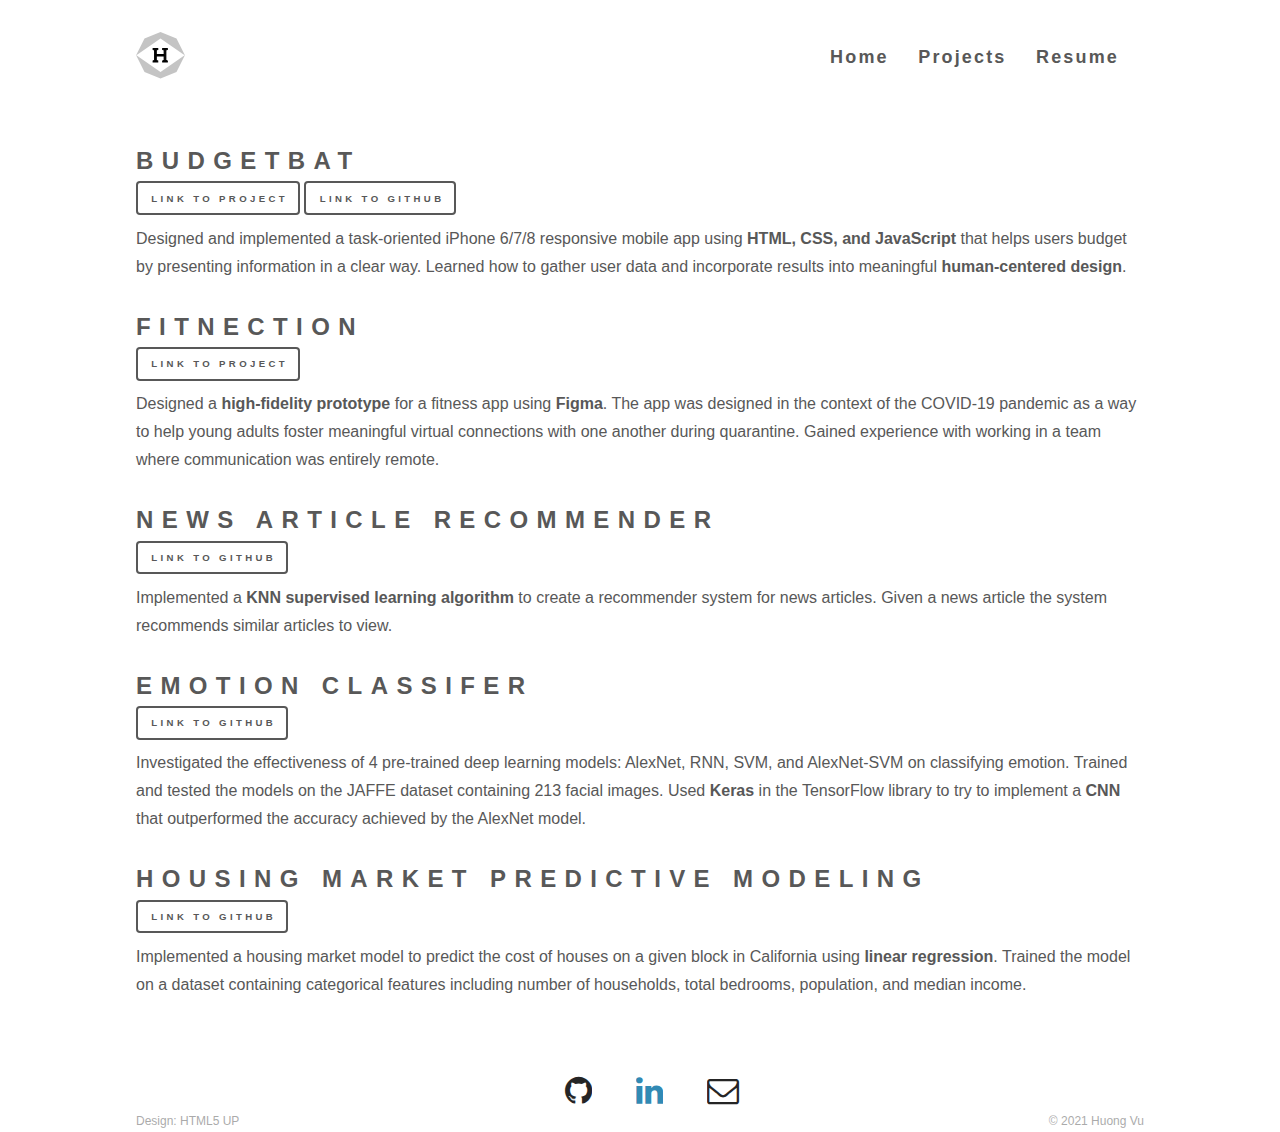
==== projects.html @ b479a1d3 "add files via upload" ====
<!DOCTYPE HTML>
<!--
	Phantom by HTML5 UP
	html5up.net | @ajlkn
	Free for personal and commercial use under the CCA 3.0 license (html5up.net/license)
-->
<html>

<head>
    <title>Huong Vu's Portfolio</title>
    <meta charset="utf-8" />
    <meta name="viewport" content="width=device-width, initial-scale=1, user-scalable=no" />
    <link rel="stylesheet" href="assets/css/main.css" />
    <link rel="icon" type="image/svg" href="images/logo.svg" size="64x64" />
    <link rel="stylesheet" href="https://fonts.googleapis.com/css?family=Share">
    <link rel="stylesheet" href="font-awesome/css/font-awesome.min.css">
    <noscript>
        <link rel="stylesheet" href="assets/css/noscript.css" />
    </noscript>
</head>

<body class="is-preload">
    <!-- Wrapper -->
    <div id="wrapper">

        <!-- Header -->
        <header id="header">
            <div class="inner">

                <!-- Navigation Bar -->
                <div class="nav-bar">
                    <img class=logo src="images/logo.svg">
                    <div class="nav-bar-links">
                        <a href="index.html">Home</a>
                        <a href="projects.html">Projects</a>
                        <a href="resume.html">Resume</a>
                    </div>
                </div>
            </div>
        </header>

        <!-- Main -->
        <div id="main">
            <div class="inner">

                <!-- Projects -->
                <div id="budgetbat">
                    <h2>BudgetBat</h2>
                    <a href="https://a8-budgetnauts.herokuapp.com/" target="_blank">
                        <button class="button small">Link to Project</button>
                    </a>
                    <a href="https://github.com/qhvu/BudgetNauts8" target="_blank">
                        <button class="button small">Link to GitHub</button>
                    </a>
                    <p>Designed and implemented a task-oriented iPhone 6/7/8 responsive mobile app using <b>HTML, CSS,
                            and JavaScript</b> that helps users budget by presenting information in a clear way. Learned
                        how to gather user data and incorporate results into meaningful <b>human-centered design</b>.
                    </p>
                    <br>
                </div>
                <div id="fitnection">
                    <h2>FitNection</h2>
                    <a href="https://www.figma.com/proto/mXkTGSesvniYfj0L28VXwa/Fitnection-App?node-id=222%3A1060&scaling=scale-down"
                        target="_blank">
                        <button class="button small">Link to Project</button>
                    </a>
                    <p>Designed a <b>high-fidelity prototype</b> for a fitness app using <b>Figma</b>. The app was
                        designed in the context of the COVID-19 pandemic as a way to help young adults foster meaningful
                        virtual connections with one another during quarantine. Gained experience with working in a team
                        where communication was entirely remote.</p>
                    <br>
                </div>
                <div id="newsarticle">
                    <h2>News Article Recommender</h2>
                    <a href="https://github.com/qhvu/articleRecommender">
                        <button class="button small">Link to GitHub</button>
                    </a>
                    <p>Implemented a <b>KNN supervised learning algorithm</b> to create a recommender system for news
                        articles. Given a news article the system recommends similar articles to view.</p>
                    <br>
                </div>
                <div id="emotion">
                    <h2>Emotion Classifer</h2>
                    <a href="https://github.com/zainbaq/COGS118B_FinalProject" target="_blank">
                        <button class="button small">Link to GitHub</button>
                    </a>
                    <p>Investigated the effectiveness of 4 pre-trained deep learning models: AlexNet, RNN, SVM, and
                        AlexNet-SVM on classifying emotion. Trained and tested the models on the JAFFE dataset
                        containing 213 facial images. Used <b>Keras</b> in the TensorFlow library to try to implement a
                        <b>CNN</b> that outperformed the accuracy achieved by the AlexNet model.
                    </p>
                    <br>
                </div>
                <div id="housing">
                    <h2>Housing Market Predictive Modeling</h2>
                    <a href="https://github.com/qhvu/housingMarket" target="_blank">
                        <button class="button small">Link to GitHub</button>
                    </a>
                    <p>Implemented a housing market model to predict the cost of houses on a given block in California
                        using <b>linear regression</b>. Trained the model on a dataset containing categorical features
                        including number of households, total bedrooms, population, and median income.</p>
                    <br>
                </div>

                <!-- Footer -->
                <div class="icon-container">
                    <ul>
                        <a href="https://github.com/qhvu" target="_blank">
                            <li class="social"><i class="fa fa-github fa-2x"></i></li>
                        </a>
                        <a href="https://www.linkedin.com/in/huong-qh-vu/" target="_blank">
                            <li class="social"><i class="fa fa-linkedin fa-2x"></i></li>
                        </a>
                        <a href="mailto:hqvu97@gmail.com?subject=Get%20In%20Touch" class="social_link">
                            <li class="social"><i class="fa fa-envelope-o fa-2x"></i></li>
                        </a>
                    </ul>
                </div>

                <!-- Copyright -->
                <div class="copyright">
                    <li class="copyright_content">
                        Design: <a href="http://html5up.net">HTML5 UP</a>
                    </li>
                    <li class="copyright_content" style="float: right;">
                        © 2021 Huong Vu
                    </li>
                </div>
            </div>
        </div>
    </div>

    <!-- Scripts -->
    <script src="assets/js/jquery.min.js"></script>
    <script src="assets/js/browser.min.js"></script>
    <script src="assets/js/breakpoints.min.js"></script>
    <script src="assets/js/util.js"></script>
    <script src="assets/js/main.js"></script>
</body>

</html>
---- assets/css/main.css ----
@import url(fontawesome-all.min.css);
@import url("https://fonts.googleapis.com/css?family=Source+Sans+Pro:300,700,900");

/*
	Phantom by HTML5 UP
	html5up.net | @ajlkn
	Free for personal and commercial use under the CCA 3.0 license (html5up.net/license)
*/

html, body, div, span, applet, object,
iframe, h1, h2, h3, h4, h5, h6, p, blockquote,
pre, a, abbr, acronym, address, big, cite,
code, del, dfn, em, img, ins, kbd, q, s, samp,
small, strike, strong, sub, sup, tt, var, b,
u, i, center, dl, dt, dd, ol, ul, li, fieldset,
form, label, legend, table, caption, tbody,
tfoot, thead, tr, th, td, article, aside,
canvas, details, embed, figure, figcaption,
footer, header, nav-bar, hgroup, menu, nav, output, ruby,
section, summary, time, mark, audio, video {
	margin: 0;
	padding: 0;
	border: 0;
	font-size: 100%;
	font: inherit;
	vertical-align: baseline;}

article, aside, details, figcaption, figure,
footer, header, hgroup, menu, nav-bar, section {
	display: block;}

body {
	line-height: 1;
}

ol, ul {
	list-style: none;
}


body {
	-webkit-text-size-adjust: none;
}

mark {
	background-color: transparent;
	color: inherit;
}

input::-moz-focus-inner {
	border: 0;
	padding: 0;
}

input, select, textarea {
	-moz-appearance: none;
	-webkit-appearance: none;
	-ms-appearance: none;
	appearance: none;
}

/* Basic */

	@-ms-viewport {
		width: device-width;
	}

	body {
		-ms-overflow-style: scrollbar;
	}

	@media screen and (max-width: 480px) {

		html, body {
			min-width: 320px;
		}

	}

	html {
		box-sizing: border-box;

	}

	*, *:before, *:after {
		box-sizing: inherit;
	}

	body {
		background:#FFFFFF;
	}

		body.is-preload *, body.is-preload *:before, body.is-preload *:after {
			-moz-animation: none !important;
			-webkit-animation: none !important;
			-ms-animation: none !important;
			animation: none !important;
			-moz-transition: none !important;
			-webkit-transition: none !important;
			-ms-transition: none !important;
			transition: none !important;
		}

/* Type */

	body, input, select, textarea {
		color: #585858;
		font-family: "Source Sans Pro", Helvetica, sans-serif;
		font-size: 16pt;
		font-weight: 300;
		line-height: 1.75;
	}

		@media screen and (max-width: 1680px) {

			body, input, select, textarea {
				font-size: 14pt;
			}

		}

		@media screen and (max-width: 1280px) {

			body, input, select, textarea {
				font-size: 12pt;
			}

		}

	a {
		-moz-transition: border-bottom-color 0.2s ease, color 0.2s ease;
		-webkit-transition: border-bottom-color 0.2s ease, color 0.2s ease;
		-ms-transition: border-bottom-color 0.2s ease, color 0.2s ease;
		transition: border-bottom-color 0.2s ease, color 0.2s ease;
		text-decoration: none;
		color: #585858;
	}

		a:hover {
			border-bottom-color: transparent;
			color: #B2E6B8!important;
		}

	strong, b {
		font-weight: 600;
	}

	em, i {
		font-style: italic;
	}

	p {
		margin: 0 0 0 0;
	}

	h1 {
		line-height: 1.3;
		margin: 0 0 2em 0;
		letter-spacing: .2em;
		font-size: 1em;
		font-weight: lighter;
		opacity: 0.75;
	}

		h1 a {
			color: inherit;
		}

		@media screen and (max-width: 736px) {

			h1 {
				font-size: 2em;
				margin: 0 0 1em 0;
			}

		}

		@media screen and (max-width: 360px) {

			h1 {
				font-size: 1.75em;
			}

		}

	h2, h3, h5, h6 {
		font-weight: 900;
		line-height: 1.5;
		margin: 0 0 0 0;
		text-transform: uppercase;
	}

		h2 a, h3 a, h4 a, h5 a, h6 a {
			color: inherit;
		}

	h2 {
		font-size: 1.5em;
		letter-spacing: 0.35em;
	}

	h3 {
		font-size: 2em;
		letter-spacing: 0.135em;
		word-spacing: .2em;
	}

	h4 {
		line-height: 1.3;
		margin: 0 0 2em 0;
		letter-spacing: .2em;
		font-size: 1em;
		font-weight: 300;
		font-size: 1em;
	}

	h5 {
		font-size: 0.8em;
	}

	h6 {
		font-size: 0.8em;
	}

	@media screen and (max-width: 980px) {

		h1 br, h2 br, h3 br, h4 br, h5 br, h6 br {
			display: none;
		}

	}

	@media screen and (max-width: 736px) {

		h2 {
			font-size: 1em;
		}

		h3 {
			font-size: 0.8em;
		}

	}

	pre {
		-webkit-overflow-scrolling: touch;
		font-family: "Courier New", monospace;
		font-size: 0.9em;
		margin: 0 0 2em 0;
	}

		pre code {
			display: block;
			line-height: 1.75;
			padding: 1em 1.5em;
			overflow-x: auto;
		}

	hr {
		border: 0;
		border-bottom: solid 1px #c9c9c9;
		margin: 2em 0;
	}

		hr.major {
			margin: 3em 0;
		}

/* Resume */
	.resume{
		display: flex;
		justify-content: center;
	}

/* Icons */
	.social{
		display: inline;
		padding: 0 .5em 0 2em;
	}

	.social-icons{
		margin: 7em 0 0 0;
	}

	.icon-container{
		display: flex;
		justify-content: center;
	}

	.fa-github{
		color: black;
		opacity: 0.85;
	}

	.fa-linkedin{
		color: #0E76A8;
		opacity: 0.85;
	}

	.fa-envelope-o{
		color: black;
		opacity: 0.85;
	}

/* Copyright */
	.copyright{
		font-size: 9pt;
		opacity: .5;
	}

	.copyright_content{
		display: inline;
	}

/* List */
	label {
		display: inline-block;
		font-size: 1em;
		font-weight: 300;
		margin: 0 .85em 0 0;
	}	

	ol {
		list-style: decimal;
		margin: 0 0 2em 0;
		padding-left: 1.25em;
	}

		ol li {
			padding-left: 0.25em;
		}

	ul {
		list-style: none;
		margin: 3em 0 0 0;
	}

		ul li {
			padding-left: 0.5em;
		}

/* Image */
	.headshot{
		float: left;
		width: 23%;
		padding: .3em 1.5em 1em 0;
	}

	.headshot img{
		display: block;
	}

	.aboutme_p{
		float: none;
	}

	.about{
		margin: 0 0 1.5em 0;
	}

/* Button */

	input[type="submit"],
	input[type="reset"],
	input[type="button"],
	button,
	.button {
		-moz-appearance: none;
		-webkit-appearance: none;
		-ms-appearance: none;
		appearance: none;
		-moz-transition: background-color 0.2s ease-in-out, color 0.2s ease-in-out, box-shadow 0.2s ease-in-out;
		-webkit-transition: background-color 0.2s ease-in-out, color 0.2s ease-in-out, box-shadow 0.2s ease-in-out;
		-ms-transition: background-color 0.2s ease-in-out, color 0.2s ease-in-out, box-shadow 0.2s ease-in-out;
		transition: background-color 0.2s ease-in-out, color 0.2s ease-in-out, box-shadow 0.2s ease-in-out;
		background-color: transparent;
		border-radius: 4px;
		border: 0;
		box-shadow: inset 0 0 0 2px #585858;
		color: #585858 !important;
		cursor: pointer;
		display: inline-block;
		font-size: 0.7em;
		font-weight: 900;
		height: 3.5em;
		letter-spacing: 0.35em;
		line-height: 3.45em;
		overflow: hidden;
		padding: 0 1.25em 0 1.6em;
		text-align: center;
		text-decoration: none;
		text-overflow: ellipsis;
		text-transform: uppercase;
		white-space: nowrap;
	}

		input[type="submit"]:hover,
		input[type="reset"]:hover,
		input[type="button"]:hover,
		button:hover,
		.button:hover {
			color: #74988C!important;
			box-shadow: inset 0 0 0 2px #74988C;
		}

		input[type="submit"]:active,
		input[type="reset"]:active,
		input[type="button"]:active,
		button:active,
		.button:active {
			background-color: rgba(242, 132, 158, 0.1);
		}

		input[type="submit"].small,
		input[type="reset"].small,
		input[type="button"].small,
		button.small,
		.button.small {
			font-size: 0.6em;
			margin-right: .75em;
			margin: 0.25em 0 1em 0;
		}


/* Filter */
*{
	-webkit-box-sizing: border-box;
	-moz-box-sizing: border-box;
	box-sizing: border-box;
  }
  
  body, button{
	font-family: 'Helvetica Neue', arial, sans-serif;
  }
  
  .controls{
	margin: 3.75em 0 .55em 0;
	padding: 1.25em 0 0 1em;
	background: #C6C6C6;
	color:#585858 ;
  }

  .filter_label{
	  margin: 1em 0 0 0;
  }

  .filter{
	  margin-right: 1em;
  }

  #reset{
	  margin-right: 1em;
  }
  
  button.active{
	background: #A9CEC1;
  }
  
  button:focus{
	outline: 0 none;
  }
  
  .container{
	position: relative;
	padding: 2% 2% 0;
	text-align: justify;
	font-size: 0.1px;
	background: #A9CEC1;
	min-height: 240px;
	
	-webkit-backface-visibility: hidden;
  }
  
  .container:after{
	content: '';
	display: inline-block;
	width: 100%;
  }
  
  .container .mix,
  .container .gap{
	display: inline-block;
	width: 49%;
  }
  
  .container .mix{
	text-align: left;
	background: #74988C;
	margin-bottom: 2%;
	display: none;
  }
  
  .container .mix:after{
	content: attr(id);
	color: white;
	font-size: 16px;
	display: inline-block;
	vertical-align: top;
	padding: 4% 6%;
	font-weight: 700;
  }
  
  .container .mix:before{
	content: '';
	display: inline-block;
	padding-top: 60%;
  }
  
  .container .fail-message{
	position: absolute;
	top: 0;
	left: 0;
	right: 0;
	bottom: 0;
	padding: 2%;
	text-align: center;
	opacity: 0;
	pointer-events: none;
  }
  
  .container.fail .fail-message{
	opacity: 1;
	pointer-events: all;
  }
  
  .container .fail-message:before{
	content: '';
	display: inline-block;
	height: 100%;
	vertical-align: middle;
  }
  
  .container .fail-message span{
	display: inline-block;
	font-weight: 500;
	color: white;
	font-size: 16px;
	vertical-align: middle;
  }
  
  @media all and (min-width: 420px){
	.container .mix,
	.container .gap{
	  width: 32%;
	}
  }

/* Navigation Bar */

	.nav-bar {
		width: 100%
  	}

		.logo {
			display: inline-block;
			vertical-align: top;
		}

		.nav-bar-links {
			display: inline-block;
			vertical-align: top;
			line-height: 50px;       
			float: right;
		}

			.nav-bar-links > a {
				font-weight: 600!important;
				font-size: large;
				margin-right: 25px;
				letter-spacing: 0.12em;
			}

/* Header */

	#header {
		padding: 2em 0 4em 0 ;
	}

/* Main */

	#main {
		padding: 0 0 0 0 ;
	}

		@media screen and (max-width: 736px) {

			#main {
				padding: 0em 0 4em 0 ;
			}

		}

/* Wrapper */

	#wrapper > * > .inner {
		width: 100%;
		max-width: 68em;
		margin: 0 auto;
		padding: 0 2.5em;
	}

		@media screen and (max-width: 736px) {

			#wrapper > * > .inner {
				padding: 0 1.25em;
			}

		}
---- assets/css/noscript.css ----
/*
	Phantom by HTML5 UP
	html5up.net | @ajlkn
	Free for personal and commercial use under the CCA 3.0 license (html5up.net/license)
*/

/* Tiles */

	body.is-preload .tiles article {
		-moz-transform: none;
		-webkit-transform: none;
		-ms-transform: none;
		transform: none;
		opacity: 1;
	}
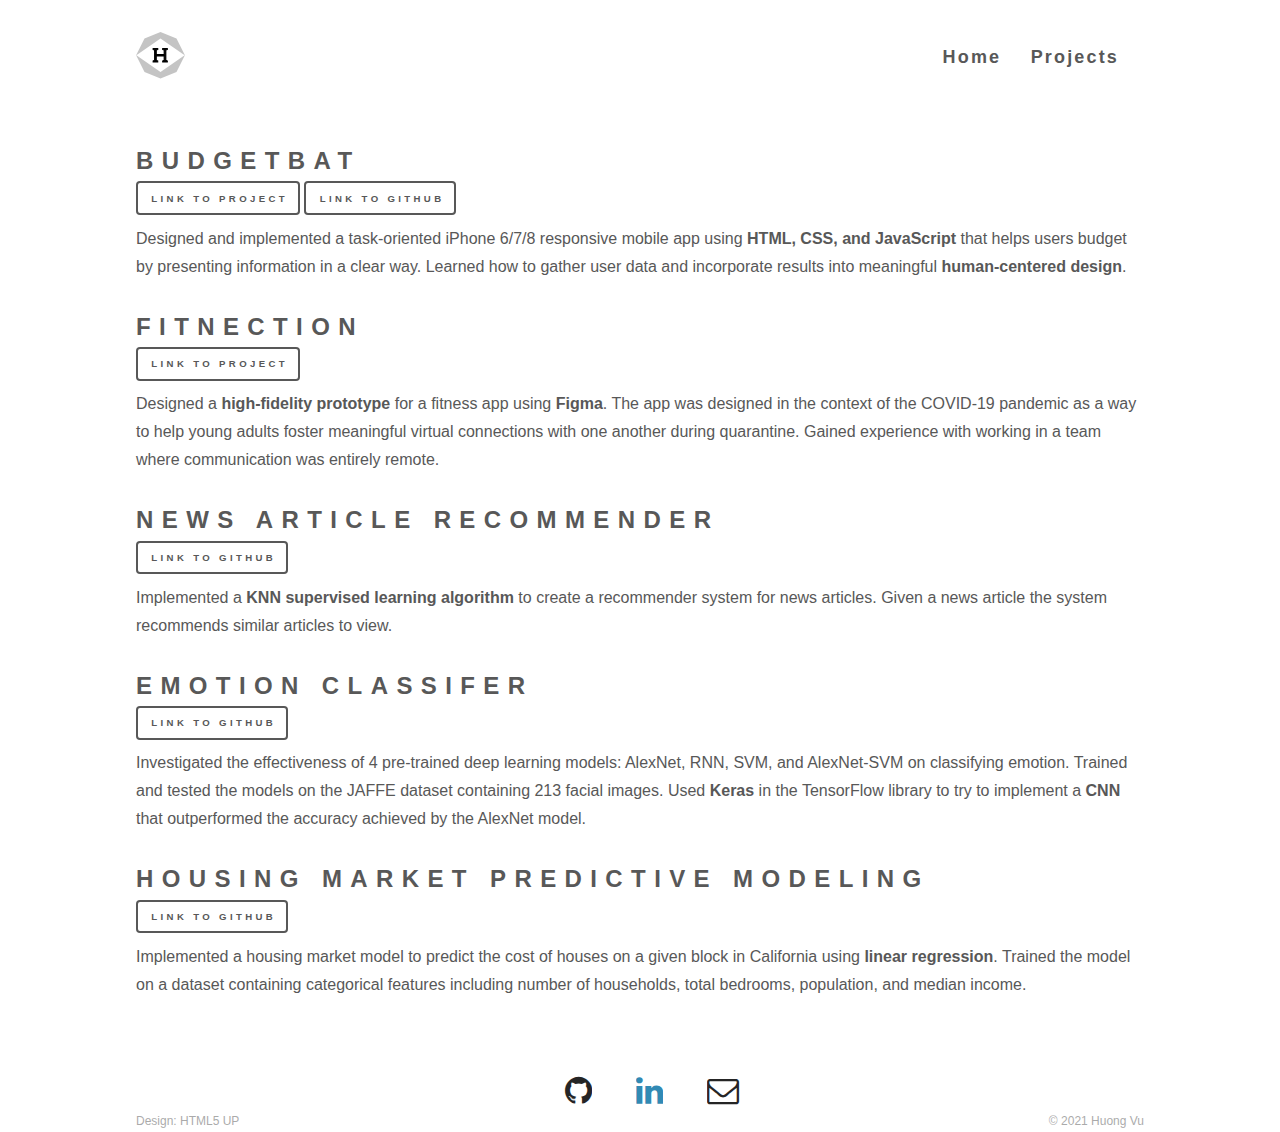
==== commit e6b30613: "remove resume" ====
--- a/projects.html
+++ b/projects.html
@@ -33,7 +33,6 @@
                     <div class="nav-bar-links">
                         <a href="index.html">Home</a>
                         <a href="projects.html">Projects</a>
-                        <a href="resume.html">Resume</a>
                     </div>
                 </div>
             </div>
@@ -72,7 +71,7 @@
                 </div>
                 <div id="newsarticle">
                     <h2>News Article Recommender</h2>
-                    <a href="https://github.com/qhvu/articleRecommender">
+                    <a href="https://github.com/qhvu/articleRecommender" target="_blank">
                         <button class="button small">Link to GitHub</button>
                     </a>
                     <p>Implemented a <b>KNN supervised learning algorithm</b> to create a recommender system for news
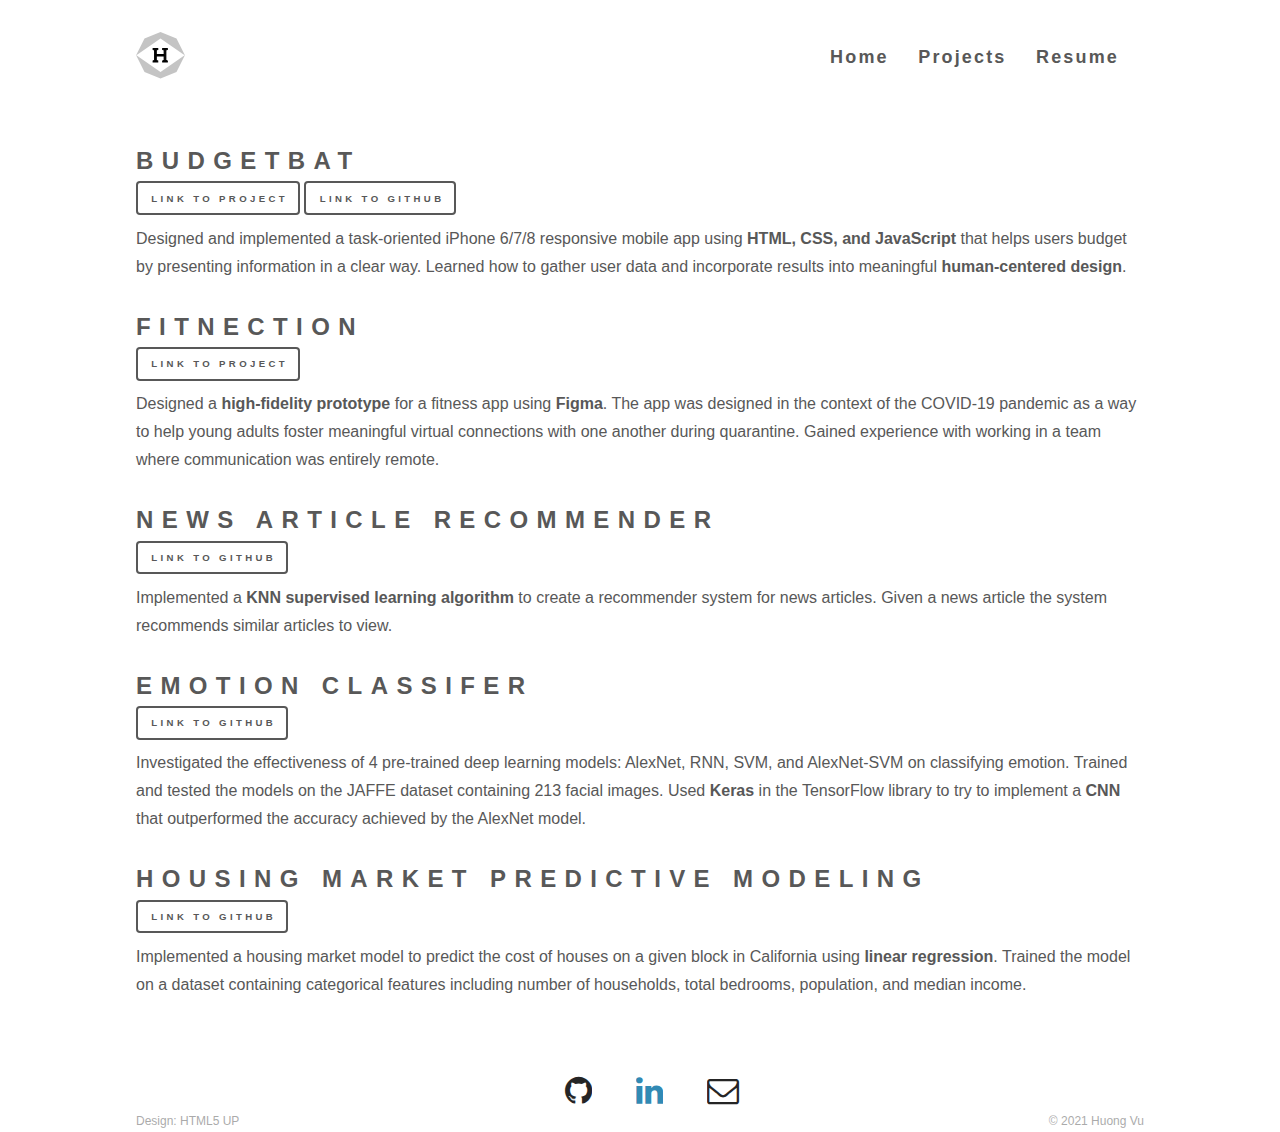
==== commit 8c6956f3: "updated resume" ====
--- a/projects.html
+++ b/projects.html
@@ -33,6 +33,7 @@
                     <div class="nav-bar-links">
                         <a href="index.html">Home</a>
                         <a href="projects.html">Projects</a>
+                        <a href="resume.html">Resume</a>
                     </div>
                 </div>
             </div>
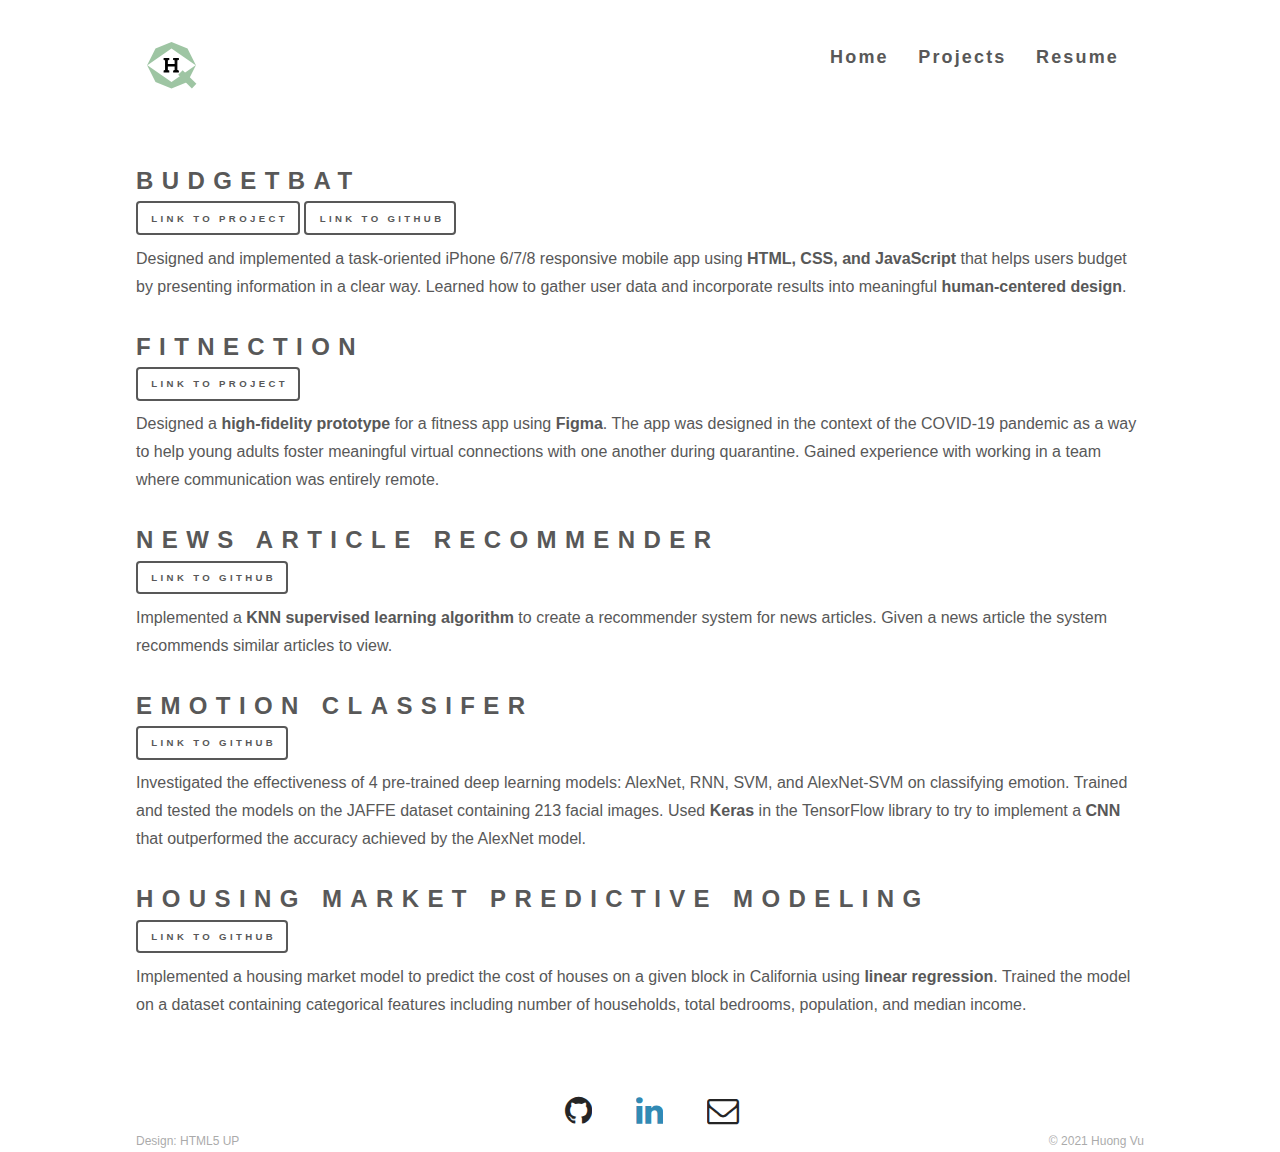
==== commit 61a7c070: "Change color, update links + resume" ====
--- a/projects.html
+++ b/projects.html
@@ -108,7 +108,7 @@
                         <a href="https://github.com/qhvu" target="_blank">
                             <li class="social"><i class="fa fa-github fa-2x"></i></li>
                         </a>
-                        <a href="https://www.linkedin.com/in/huong-qh-vu/" target="_blank">
+                        <a href="https://www.linkedin.com/in/qhvu" target="_blank">
                             <li class="social"><i class="fa fa-linkedin fa-2x"></i></li>
                         </a>
                         <a href="mailto:hqvu97@gmail.com?subject=Get%20In%20Touch" class="social_link">
--- a/assets/css/main.css
+++ b/assets/css/main.css
@@ -138,7 +138,7 @@
 
 		a:hover {
 			border-bottom-color: transparent;
-			color: #B2E6B8!important;
+			color: #9EC5A3!important;
 		}
 
 	strong, b {
@@ -373,7 +373,7 @@
 		-webkit-transition: background-color 0.2s ease-in-out, color 0.2s ease-in-out, box-shadow 0.2s ease-in-out;
 		-ms-transition: background-color 0.2s ease-in-out, color 0.2s ease-in-out, box-shadow 0.2s ease-in-out;
 		transition: background-color 0.2s ease-in-out, color 0.2s ease-in-out, box-shadow 0.2s ease-in-out;
-		background-color: transparent;
+		background-color:transparent;
 		border-radius: 4px;
 		border: 0;
 		box-shadow: inset 0 0 0 2px #585858;
@@ -399,8 +399,8 @@
 		input[type="button"]:hover,
 		button:hover,
 		.button:hover {
-			color: #74988C!important;
-			box-shadow: inset 0 0 0 2px #74988C;
+			color: #43804A!important;
+			box-shadow: inset 0 0 0 2px #43804A;
 		}
 
 		input[type="submit"]:active,
@@ -434,9 +434,9 @@
   }
   
   .controls{
-	margin: 3.75em 0 .55em 0;
+	margin: 3.75em 0 0 0;
 	padding: 1.25em 0 0 1em;
-	background: #C6C6C6;
+	background: #dddddd;
 	color:#585858 ;
   }
 
@@ -448,25 +448,28 @@
 	  margin-right: 1em;
   }
 
+  #all{
+	  margin-right: 1em;
+  }
+
   #reset{
-	  margin-right: 1em;
+	background-color: #d46d6d;
   }
   
   button.active{
-	background: #A9CEC1;
+	background: #9EC5A3;
   }
   
   button:focus{
 	outline: 0 none;
   }
-  
+
   .container{
 	position: relative;
 	padding: 2% 2% 0;
 	text-align: justify;
 	font-size: 0.1px;
-	background: #A9CEC1;
-	min-height: 240px;
+	background: #9EC5A3;
 	
 	-webkit-backface-visibility: hidden;
   }
@@ -485,7 +488,7 @@
   
   .container .mix{
 	text-align: left;
-	background: #74988C;
+	background: #618867;
 	margin-bottom: 2%;
 	display: none;
   }
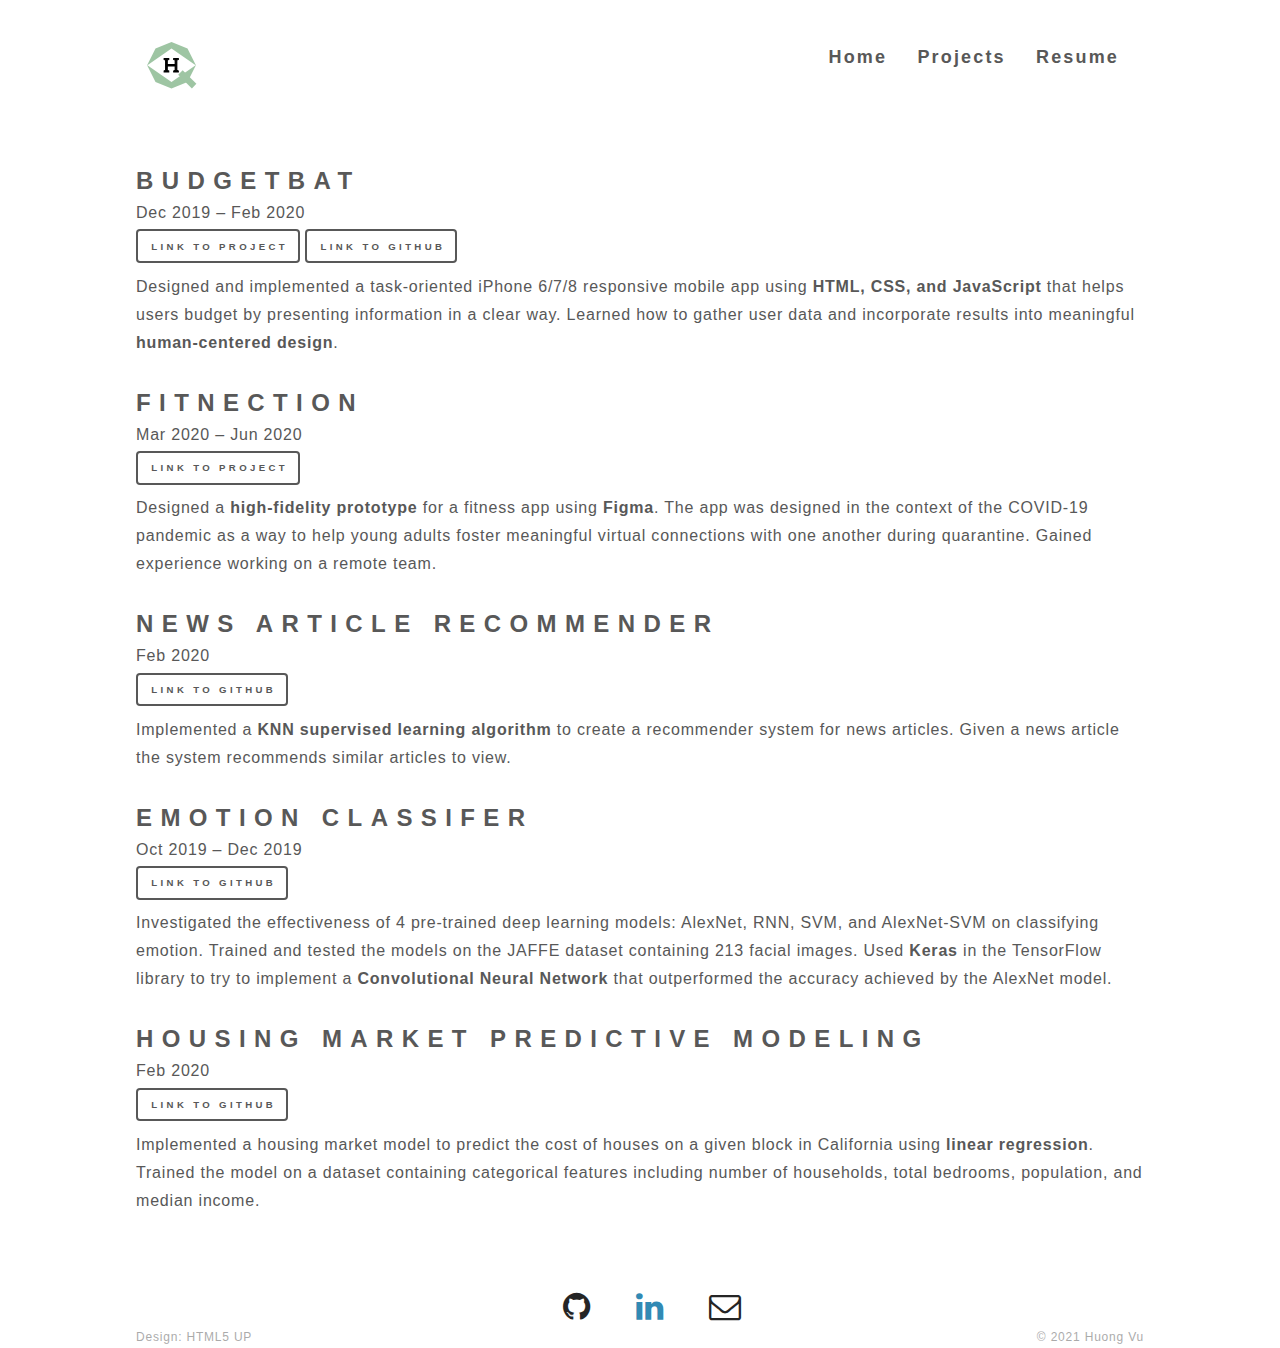
==== commit f56ace22: "update portfolio" ====
--- a/projects.html
+++ b/projects.html
@@ -46,6 +46,7 @@
                 <!-- Projects -->
                 <div id="budgetbat">
                     <h2>BudgetBat</h2>
+                    <p>Dec 2019 – Feb 2020</p>
                     <a href="https://a8-budgetnauts.herokuapp.com/" target="_blank">
                         <button class="button small">Link to Project</button>
                     </a>
@@ -60,18 +61,20 @@
                 </div>
                 <div id="fitnection">
                     <h2>FitNection</h2>
+                    <p>Mar 2020 – Jun 2020</p>
                     <a href="https://www.figma.com/proto/mXkTGSesvniYfj0L28VXwa/Fitnection-App?node-id=222%3A1060&scaling=scale-down"
                         target="_blank">
                         <button class="button small">Link to Project</button>
                     </a>
                     <p>Designed a <b>high-fidelity prototype</b> for a fitness app using <b>Figma</b>. The app was
                         designed in the context of the COVID-19 pandemic as a way to help young adults foster meaningful
-                        virtual connections with one another during quarantine. Gained experience with working in a team
-                        where communication was entirely remote.</p>
+                        virtual connections with one another during quarantine. Gained experience working on a remote team.
+                    </p>
                     <br>
                 </div>
                 <div id="newsarticle">
                     <h2>News Article Recommender</h2>
+                    <p>Feb 2020</p>
                     <a href="https://github.com/qhvu/articleRecommender" target="_blank">
                         <button class="button small">Link to GitHub</button>
                     </a>
@@ -81,18 +84,20 @@
                 </div>
                 <div id="emotion">
                     <h2>Emotion Classifer</h2>
+                    <p>Oct 2019 – Dec 2019</p>
                     <a href="https://github.com/zainbaq/COGS118B_FinalProject" target="_blank">
                         <button class="button small">Link to GitHub</button>
                     </a>
                     <p>Investigated the effectiveness of 4 pre-trained deep learning models: AlexNet, RNN, SVM, and
                         AlexNet-SVM on classifying emotion. Trained and tested the models on the JAFFE dataset
                         containing 213 facial images. Used <b>Keras</b> in the TensorFlow library to try to implement a
-                        <b>CNN</b> that outperformed the accuracy achieved by the AlexNet model.
+                        <b>Convolutional Neural Network</b> that outperformed the accuracy achieved by the AlexNet model.
                     </p>
                     <br>
                 </div>
                 <div id="housing">
                     <h2>Housing Market Predictive Modeling</h2>
+                    <p>Feb 2020</p>
                     <a href="https://github.com/qhvu/housingMarket" target="_blank">
                         <button class="button small">Link to GitHub</button>
                     </a>
--- a/assets/css/main.css
+++ b/assets/css/main.css
@@ -106,7 +106,8 @@
 	body, input, select, textarea {
 		color: #585858;
 		font-family: "Source Sans Pro", Helvetica, sans-serif;
-		font-size: 16pt;
+		letter-spacing: 0.05em;
+		font-size: 17pt;
 		font-weight: 300;
 		line-height: 1.75;
 	}
@@ -216,6 +217,7 @@
 
 	h5 {
 		font-size: 0.8em;
+		margin: 0 0 2em 0;
 	}
 
 	h6 {
@@ -343,7 +345,7 @@
 	.headshot{
 		float: left;
 		width: 23%;
-		padding: .3em 1.5em 1em 0;
+		padding: .3em 2em 1em 0;
 	}
 
 	.headshot img{
@@ -434,7 +436,7 @@
   }
   
   .controls{
-	margin: 3.75em 0 0 0;
+	margin: 2em 0 0 0;
 	padding: 1.25em 0 0 1em;
 	background: #dddddd;
 	color:#585858 ;
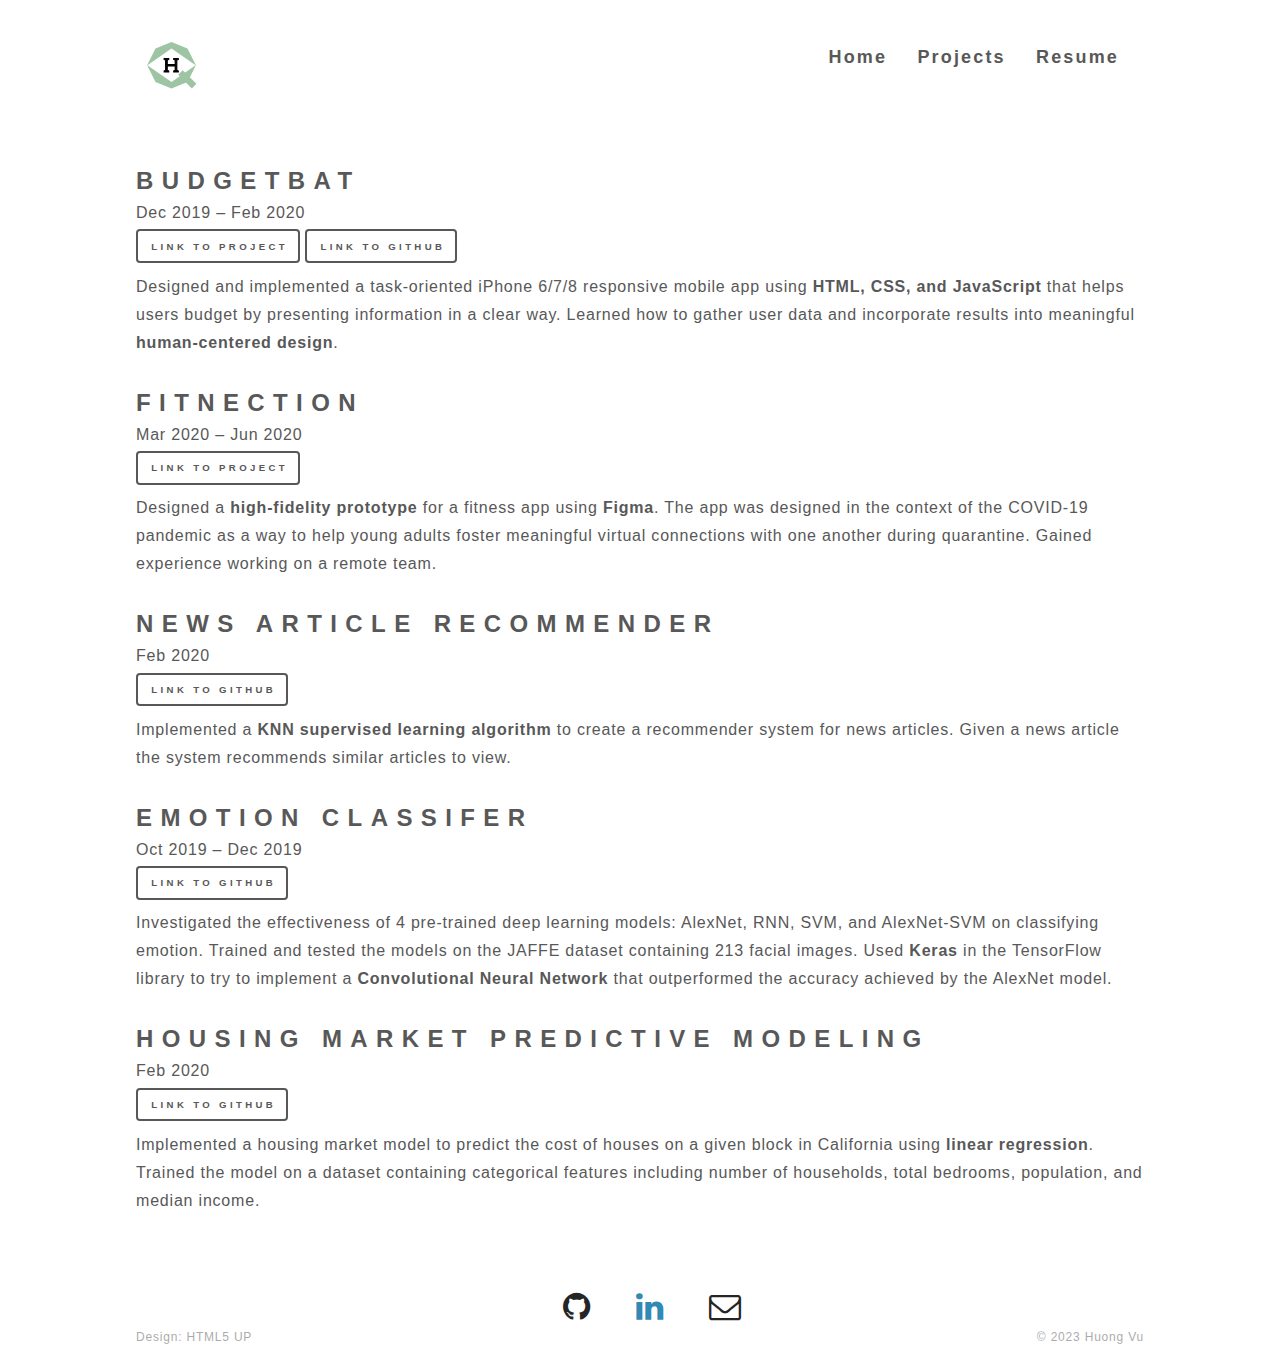
==== commit 2ed26035: "Update resume, update headshot, update bio" ====
--- a/projects.html
+++ b/projects.html
@@ -128,7 +128,7 @@
                         Design: <a href="http://html5up.net">HTML5 UP</a>
                     </li>
                     <li class="copyright_content" style="float: right;">
-                        © 2021 Huong Vu
+                        © 2023 Huong Vu
                     </li>
                 </div>
             </div>
--- a/assets/css/main.css
+++ b/assets/css/main.css
@@ -344,8 +344,8 @@
 /* Image */
 	.headshot{
 		float: left;
-		width: 23%;
-		padding: .3em 2em 1em 0;
+		width: 25%;
+		padding: .3em 1.25em 1em 0;
 	}
 
 	.headshot img{
@@ -357,7 +357,7 @@
 	}
 
 	.about{
-		margin: 0 0 1.5em 0;
+		margin: 0 0 0 0;
 	}
 
 /* Button */
@@ -443,7 +443,7 @@
   }
 
   .filter_label{
-	  margin: 1em 0 0 0;
+	  margin: 1em 0 0.5em 0;
   }
 
   .filter{
